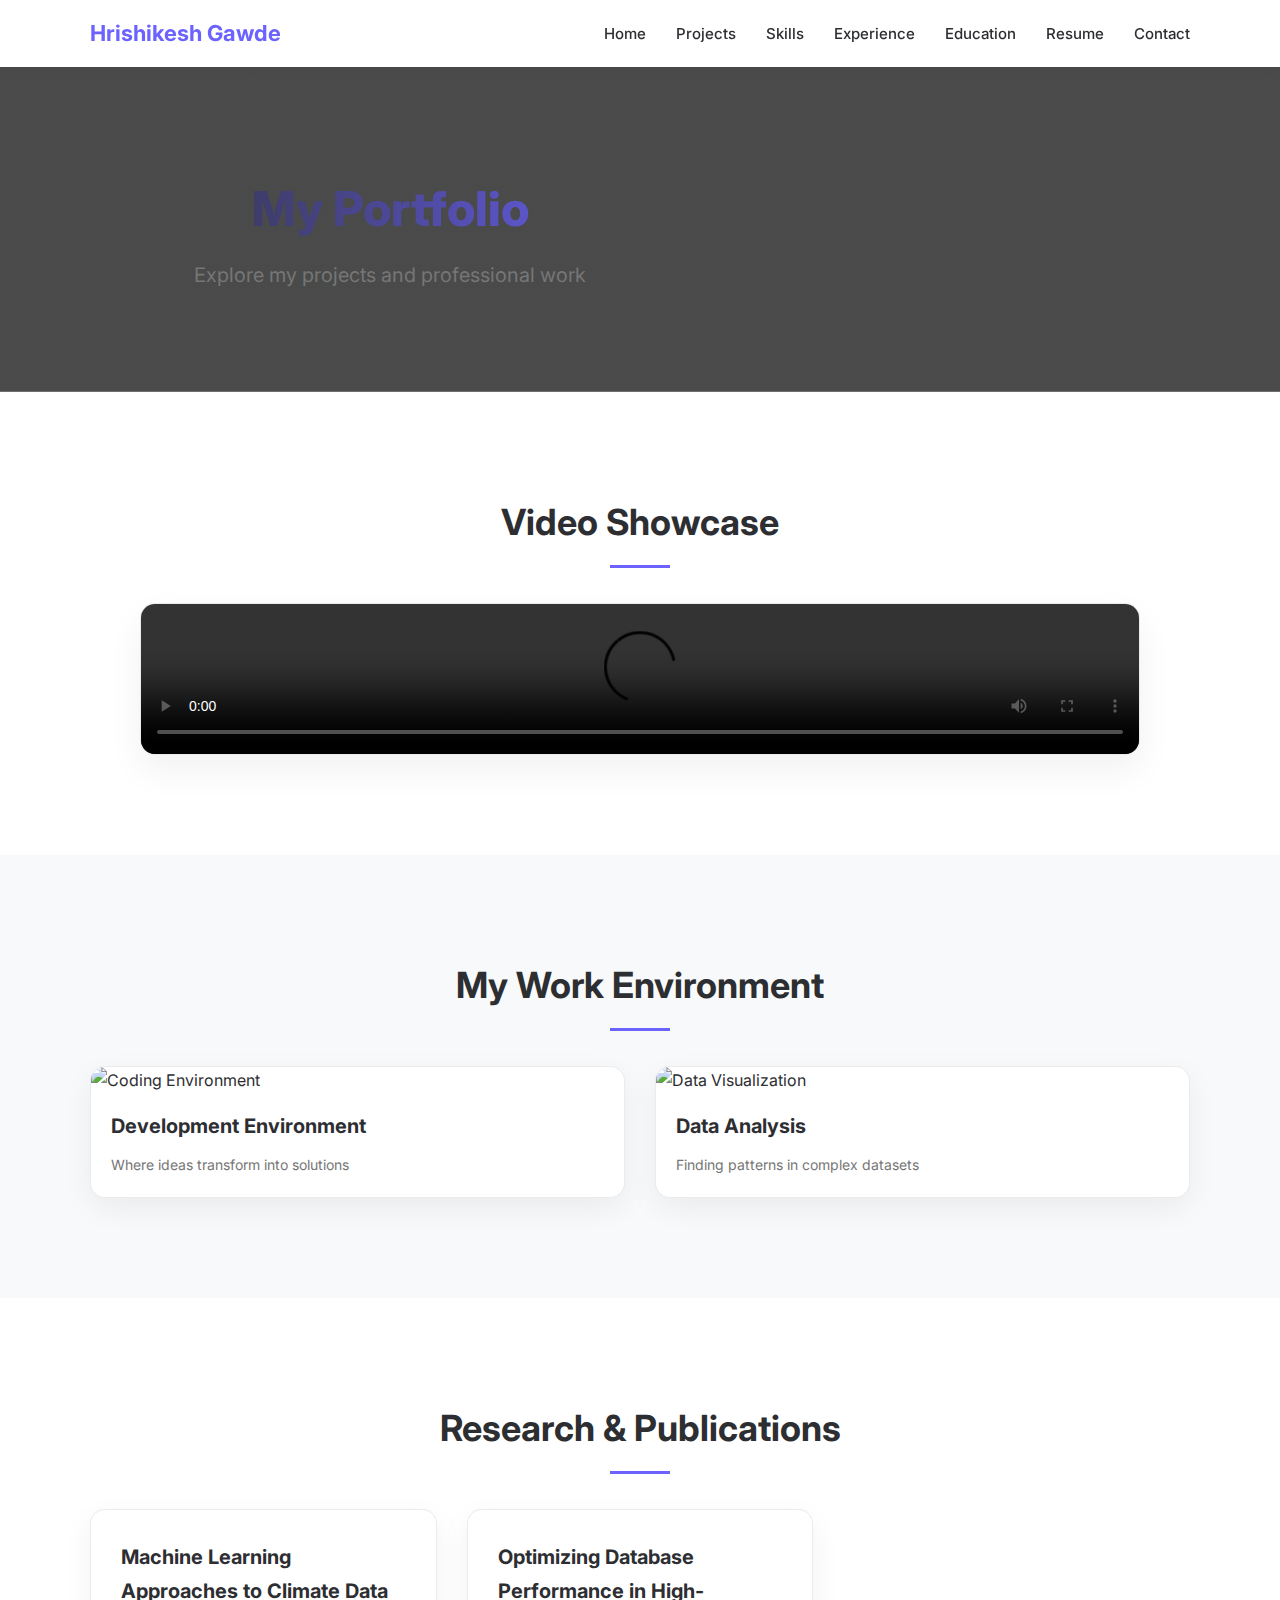
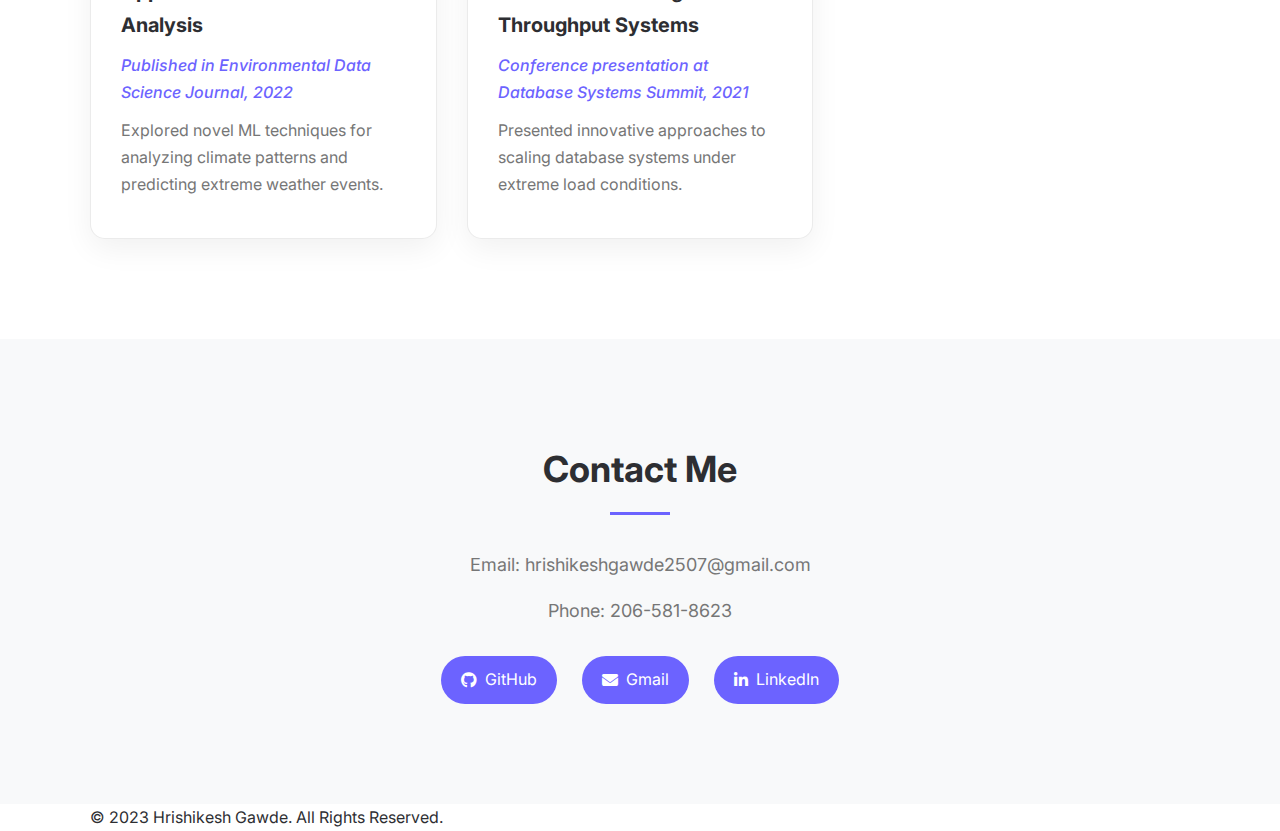
==== content.html @ 54a7409c "Add files via upload" ====
<!DOCTYPE html>
<html lang="en">

<head>
    <meta charset="UTF-8">
    <meta name="viewport" content="width=device-width, initial-scale=1.0">
    <meta name="description" content="Hrishikesh Gawde - Projects and Work">
    <meta name="keywords" content="software engineer, projects, portfolio, Hrishikesh Gawde">
    <title>My Work | Hrishikesh Gawde</title>
    <link rel="stylesheet" href="style.css">
    <link rel="stylesheet" href="https://cdnjs.cloudflare.com/ajax/libs/font-awesome/6.4.0/css/all.min.css">
    <link rel="preconnect" href="https://fonts.googleapis.com">
    <link rel="preconnect" href="https://fonts.gstatic.com" crossorigin>
    <link href="https://fonts.googleapis.com/css2?family=Inter:wght@400;500;600;700&display=swap" rel="stylesheet">
</head>

<body>
    <!-- Header -->
    <header>
        <div class="container">
            <div class="logo">
                <h1>Hrishikesh Gawde</h1>
            </div>
            <nav>
                <ul>
                    <li><a href="index.html">Home</a></li>
                    <li><a href="#projects">Projects</a></li>
                    <li><a href="#skills">Skills</a></li>
                    <li><a href="#experience">Experience</a></li>
                    <li><a href="#education">Education</a></li>
                    <li><a href="#resume">Resume</a></li>
                    <li><a href="#contact">Contact</a></li>
                </ul>
            </nav>
        </div>
    </header>

    <!-- Work Hero Section -->
    <section id="work-hero" class="content-hero">
        <div class="container">
            <div class="hero-content text-center">
                <h2>My Portfolio</h2>
                <p>Explore my projects and professional work</p>
            </div>
        </div>
    </section>

    <!-- Video Showcase Section -->
    <section id="video-showcase">
        <div class="container">
            <h2 class="section-title">Video Showcase</h2>
            <div class="video-container">
                <video id="showcase-video" controls autoplay playsinline>
                    <source src="video/background.mp4" type="video/mp4">
                    Your browser does not support the video tag.
                </video>
            </div>
        </div>
    </section>

    <!-- Work Environment Section -->
    <section id="work-environment">
        <div class="container">
            <h2 class="section-title">My Work Environment</h2>
            <div class="work-images">
                <div class="work-image-card">
                    <img src="images/AI generated.jpg" alt="Coding Environment">
                    <h3>Development Environment</h3>
                    <p>Where ideas transform into solutions</p>
                </div>
                <div class="work-image-card">
                    <img src="images/DALL-E generated.jpg" alt="Data Visualization">
                    <h3>Data Analysis</h3>
                    <p>Finding patterns in complex datasets</p>
                </div>
            </div>
        </div>
    </section>
    
    <!-- Additional Work Section -->
    <section id="additional-work">
        <div class="container">
            <h2 class="section-title">Research & Publications</h2>
            <div class="work-items">
                <div class="work-item">
                    <h3>Machine Learning Approaches to Climate Data Analysis</h3>
                    <p>Published in Environmental Data Science Journal, 2022</p>
                    <p>Explored novel ML techniques for analyzing climate patterns and predicting extreme weather events.</p>
                </div>
                <div class="work-item">
                    <h3>Optimizing Database Performance in High-Throughput Systems</h3>
                    <p>Conference presentation at Database Systems Summit, 2021</p>
                    <p>Presented innovative approaches to scaling database systems under extreme load conditions.</p>
                </div>
            </div>
        </div>
    </section>

    <!-- Contact Section -->
    <section id="contact">
        <div class="container">
            <h2 class="section-title">Contact Me</h2>
            <p>Email: hrishikeshgawde2507@gmail.com</p>
            <p>Phone: 206-581-8623</p>
            <div class="contact-social-links">
                <a href="https://github.com/hrishikeshgawde" target="_blank"><i class="fab fa-github"></i> GitHub</a>
                <a href="mailto:hrishikeshgawde2507@gmail.com"><i class="fas fa-envelope"></i> Gmail</a>
                <a href="https://www.linkedin.com/in/hrishikesh-gawde/" target="_blank"><i class="fab fa-linkedin-in"></i> LinkedIn</a>
            </div>
        </div>
    </section>

    <!-- Footer -->
    <footer>
        <div class="container">
            <p>© 2023 Hrishikesh Gawde. All Rights Reserved.</p>
        </div>
    </footer>

    <script src="script.js"></script>
</body>
</html>
---- style.css ----
/* Modern Portfolio Theme */
:root {
  --primary-color: #6c63ff;
  --secondary-color: #f8f9fa;
  --accent-color: #4a40e4;
  --text-color: #2d2e32;
  --text-light: #767676;
  --background-color: #ffffff;
  --card-bg: #ffffff;
  --shadow-color: rgba(0, 0, 0, 0.06);
  --border-color: rgba(0, 0, 0, 0.08);
  --section-spacing: 100px;
}

* {
  box-sizing: border-box;
  margin: 0;
  padding: 0;
  font-family: 'Inter', sans-serif;
}

html {
  scroll-behavior: smooth;
}

body {
  background-color: var(--background-color);
  color: var(--text-color);
  font-size: 16px;
  line-height: 1.7;
}

.container {
  max-width: 1140px;
  margin: auto;
  padding: 0 20px;
}

/* Header */
header {
  background: var(--background-color);
  color: var(--text-color);
  padding: 15px 0;
  position: fixed;
  width: 100%;
  top: 0;
  left: 0;
  box-shadow: 0 1px 8px var(--shadow-color);
  z-index: 1000;
  transition: all 0.3s ease;
}

header .container {
  display: flex;
  justify-content: space-between;
  align-items: center;
}

.logo h1 {
  font-size: 22px;
  font-weight: 700;
  color: var(--primary-color);
}

nav ul {
  display: flex;
  list-style: none;
}

nav ul li {
  margin-left: 30px;
}

nav ul li a {
  color: var(--text-color);
  text-decoration: none;
  font-weight: 500;
  font-size: 15px;
  position: relative;
  transition: color 0.3s ease;
}

nav ul li a:after {
  content: "";
  position: absolute;
  width: 0;
  height: 2px;
  bottom: -4px;
  left: 0;
  background-color: var(--primary-color);
  transition: width 0.3s ease;
}

nav ul li a:hover {
  color: var(--primary-color);
}

nav ul li a:hover:after {
  width: 100%;
}

/* Hero Section */
#hero {
  text-align: left;
  padding: 180px 0 100px;
  color: var(--text-color);
  position: relative;
  overflow: hidden;
  /* Removed fallback background to prevent interference with video */
}

.video-background {
  position: absolute;
  top: 0;
  left: 0;
  width: 100%;
  height: 100%;
  overflow: hidden;
  z-index: -1;
}

#hero-video {
  position: absolute;
  top: 0;
  left: 0;
  width: 100%;
  height: 100%;
  object-fit: cover;
  z-index: 0;
}

.video-overlay {
  position: absolute;
  top: 0;
  left: 0;
  width: 100%;
  height: 100%;
  background: linear-gradient(rgb(60, 57, 57, 0.85), rgba(255, 255, 255, 0.8));
  z-index: 1;
}

#hero:before {
  content: "";
  position: absolute;
  top: -150px;
  right: -100px;
  width: 500px;
  height: 500px;
  border-radius: 50%;
  background: linear-gradient(45deg, var(--primary-color), var(--accent-color));
  opacity: 0.05;
  z-index: 2;
}

.hero-flex {
  display: flex;
  justify-content: space-between;
  align-items: center;
  gap: 40px;
}

.hero-content {
  max-width: 600px;
  position: relative;
  z-index: 3;
}

.hero-image {
  flex: 0 0 360px;
  position: relative;
  z-index: 3;
}

.portrait {
  width: 100%;
  object-fit: cover;
  border-radius: 10px;
  box-shadow: 0 15px 30px rgba(0, 0, 0, 0.15);
  border: 5px solid white;
  transition: transform 0.3s ease, box-shadow 0.3s ease;
}

.portrait:hover {
  transform: scale(1.03);
  box-shadow: 0 20px 40px rgba(0, 0, 0, 0.2);
}

.hero-content h2 {
  font-size: 50px;
  font-weight: 800;
  margin-bottom: 20px;
  line-height: 1.2;
  background: linear-gradient(to right, var(--text-color), var(--primary-color));
  -webkit-background-clip: text;
  -webkit-text-fill-color: transparent;
}

.hero-content p {
  font-size: 20px;
  margin-bottom: 40px;
  color: var(--text-light);
  max-width: 90%;
}

.cta-buttons {
  display: flex;
  gap: 20px;
}

.btn {
  display: inline-block;
  padding: 12px 28px;
  border-radius: 50px;
  text-decoration: none;
  font-weight: 600;
  font-size: 16px;
  transition: all 0.3s ease;
  letter-spacing: 0.5px;
}

.btn.primary {
  background: var(--primary-color);
  color: white;
  box-shadow: 0 6px 15px rgba(108, 99, 255, 0.3);
}

.btn.primary:hover {
  transform: translateY(-3px);
  box-shadow: 0 10px 20px rgba(108, 99, 255, 0.4);
}

.btn.secondary {
  background: transparent;
  color: var(--text-color);
  border: 2px solid var(--primary-color);
}

.btn.secondary:hover {
  transform: translateY(-3px);
  background: rgba(108, 99, 255, 0.05);
}

/* Sections */
section {
  padding: var(--section-spacing) 0;
  position: relative;
}

section:nth-child(even) {
  background-color: var(--secondary-color);
}

.section-title {
  font-size: 36px;
  font-weight: 700;
  margin-bottom: 50px;
  text-align: center;
  position: relative;
  color: var(--text-color);
}

.section-title:after {
  content: "";
  position: absolute;
  bottom: -15px;
  left: 50%;
  transform: translateX(-50%);
  width: 60px;
  height: 3px;
  background: var(--primary-color);
}

/* About Section */
#about .about-content {
  display: flex;
  flex-direction: column;
  align-items: center;
}

.about-text {
  max-width: 800px;
  text-align: center;
}

.about-text h3 {
  font-size: 28px;
  margin-bottom: 20px;
  color: var(--text-color);
}

.about-text p {
  margin-bottom: 30px;
  color: var(--text-light);
}

.social-links {
  display: flex;
  justify-content: center;
  gap: 20px;
  margin-top: 30px;
}

.social-links a {
  display: inline-flex;
  align-items: center;
  justify-content: center;
  width: 40px;
  height: 40px;
  border-radius: 50%;
  background: var(--primary-color);
  color: white;
  font-size: 18px;
  transition: all 0.3s ease;
}

.social-links a:hover {
  transform: translateY(-5px);
  box-shadow: 0 6px 12px rgba(108, 99, 255, 0.3);
}

/* Projects */
.projects-grid {
  display: grid;
  grid-template-columns: repeat(auto-fit, minmax(320px, 1fr));
  gap: 30px;
}

.project-card {
  background: var(--card-bg);
  padding: 35px 30px;
  border-radius: 15px;
  box-shadow: 0 10px 30px var(--shadow-color);
  transition: transform 0.4s ease, box-shadow 0.4s ease;
  text-align: left;
  position: relative;
  overflow: hidden;
  z-index: 1;
  border: 1px solid var(--border-color);
}

.project-card:before {
  content: "";
  position: absolute;
  top: 0;
  left: 0;
  width: 5px;
  height: 0;
  background: var(--primary-color);
  transition: height 0.4s ease;
  z-index: -1;
}

.project-card:hover {
  transform: translateY(-10px);
  box-shadow: 0 15px 35px var(--shadow-color);
}

.project-card:hover:before {
  height: 100%;
}

.project-card h3 {
  margin-bottom: 15px;
  font-size: 24px;
  font-weight: 700;
  color: var(--text-color);
}

.project-card p {
  margin-bottom: 25px;
  color: var(--text-light);
  font-size: 15px;
}

.project-card span {
  display: inline-block;
  background: rgba(108, 99, 255, 0.1);
  color: var(--primary-color);
  padding: 6px 12px;
  border-radius: 50px;
  font-size: 14px;
  font-weight: 500;
}

/* Skills */
#skills .container {
  text-align: center;
}

#skills ul {
  display: flex;
  flex-wrap: wrap;
  justify-content: center;
  gap: 15px;
  list-style: none;
  max-width: 800px;
  margin: 0 auto;
}

#skills li {
  background: white;
  color: var(--text-color);
  padding: 12px 20px;
  border-radius: 50px;
  box-shadow: 0 5px 15px var(--shadow-color);
  font-weight: 500;
  font-size: 15px;
  transition: all 0.3s ease;
  border: 1px solid var(--border-color);
}

#skills li:hover {
  transform: translateY(-3px);
  box-shadow: 0 8px 20px var(--shadow-color);
  background: var(--primary-color);
  color: white;
}

/* Experience and Education Sections */
.timeline {
  position: relative;
  max-width: 1000px;
  margin: 0 auto;
}

/* Modified timeline for horizontal layout */
#education .timeline {
  display: flex;
  flex-direction: row;
  justify-content: space-between;
  gap: 30px;
}

#education .timeline:before {
  display: none;
}

#education .timeline-item {
  flex: 1;
  padding: 0;
  max-width: 48%;
}

#education .timeline-dot {
  display: none;
}

/* Keep the vertical timeline for experience section */
.timeline:before {
  content: '';
  position: absolute;
  left: 50%;
  transform: translateX(-50%);
  width: 2px;
  height: 100%;
  background: var(--primary-color);
}

.timeline-item {
  padding: 20px 0;
  position: relative;
  width: 100%;
  justify-content: center;
}

.timeline-dot {
  position: absolute;
  top: 30px;
  width: 16px;
  height: 16px;
  background: var(--primary-color);
  border-radius: 50%;
  z-index: 2;
  left: 50%;
  transform: translateX(-50%);
  box-shadow: 0 0 0 4px rgba(108, 99, 255, 0.2);
}

.timeline-content {
  padding: 30px;
  background: white;
  border-radius: 10px;
  box-shadow: 0 5px 25px var(--shadow-color);
  transition: all 0.3s ease;
  border: 1px solid var(--border-color);
}

#experience .timeline-item:nth-child(odd) .timeline-content {}

#experience .timeline-item:nth-child(even) .timeline-content {
  margin-left: 55%;
}

.timeline-content h3 {
  font-size: 22px;
  font-weight: 600;
  margin-bottom: 5px;
  color: var(--text-color);
}

.timeline-content h4 {
  font-size: 18px;
  font-weight: 500;
  margin-bottom: 10px;
  color: var(--primary-color);
}

.timeline-date {
  display: inline-block;
  margin-bottom: 15px;
  padding: 5px 15px;
  background: rgba(108, 99, 255, 0.1);
  border-radius: 20px;
  font-size: 14px;
  font-weight: 500;
  color: var(--primary-color);
}

.timeline-content p {
  margin-bottom: 0;
  color: var(--text-light);
  line-height: 1.7;
}

.timeline-content:hover {
  transform: translateY(-5px);
  box-shadow: 0 10px 35px var(--shadow-color);
}

/* Resume Section */
#resume {
  text-align: center;
}

#resume .btn {
  margin-top: 20px;
}

#resume .btn i {
  margin-right: 8px;
}

/* Contact Section */
#contact {
  text-align: center;
}

#contact p {
  font-size: 18px;
  margin-bottom: 15px;
  color: var(--text-light);
}

.contact-social-links {
  display: flex;
  justify-content: center;
  gap: 25px;
  margin-top: 30px;
}

.contact-social-links a {
  display: inline-flex;
  align-items: center;
  justify-content: center;
  padding: 10px 20px;
  border-radius: 50px;
  background: var(--primary-color);
  color: white;
  font-size: 16px;
  text-decoration: none;
  transition: all 0.3s ease;
}

.contact-social-links a i {
  margin-right: 8px;
}

.contact-social-links a:hover {
  transform: translateY(-5px);
  box-shadow: 0 6px 12px rgba(108, 99, 255, 0.3);
}

/* Animations */
@keyframes fadeIn {
  from {
    opacity: 0;
    transform: translateY(20px);
  }

  to {
    opacity: 1;
    transform: translateY(0);
  }
}

.visible {
  animation: fadeIn 0.8s ease forwards;
}

/* Content Page Styles */
.content-hero {
  background: linear-gradient(rgba(0, 0, 0, 0.7), rgba(0, 0, 0, 0.7)), url('images/portfolio background.jpg');
  background-size: cover;
  background-position: center;
  padding: 180px 0 100px;
  text-align: center;
  color: white;
}

.content-hero h2 {
  font-size: 48px;
  font-weight: 800;
  margin-bottom: 20px;
}

.content-hero p {
  font-size: 20px;
  max-width: 700px;
  margin: 0 auto;
}

.text-center {
  text-align: center;
}

.project-details {
  margin-top: 10px;
  font-size: 14px;
  color: var(--text-light);
  line-height: 1.6;
}

.work-items {
  display: grid;
  grid-template-columns: repeat(auto-fill, minmax(300px, 1fr));
  gap: 30px;
}

.work-item {
  background: var(--card-bg);
  padding: 30px;
  border-radius: 15px;
  box-shadow: 0 10px 30px var(--shadow-color);
  transition: transform 0.3s ease, box-shadow 0.3s ease;
  border: 1px solid var(--border-color);
}

.work-item:hover {
  transform: translateY(-10px);
  box-shadow: 0 15px 35px var(--shadow-color);
}

.work-item h3 {
  font-size: 20px;
  margin-bottom: 10px;
  color: var(--text-color);
}

.work-item p {
  color: var(--text-light);
  margin-bottom: 10px;
}

.work-item p:first-of-type {
  font-style: italic;
  color: var(--primary-color);
  font-weight: 500;
}

/* Video Showcase Section */
.video-container {
  max-width: 1000px;
  margin: 0 auto;
  box-shadow: 0 15px 35px var(--shadow-color);
  border-radius: 15px;
  overflow: hidden;
  background: var(--card-bg);
  border: 1px solid var(--border-color);
}

#showcase-video {
  width: 100%;
  display: block;
  cursor: pointer;
}

/* Work Environment Image Gallery */
.work-images {
  display: grid;
  grid-template-columns: repeat(auto-fit, minmax(300px, 1fr));
  gap: 30px;
  margin-top: 20px;
}

.work-image-card {
  background: var(--card-bg);
  border-radius: 15px;
  overflow: hidden;
  box-shadow: 0 10px 30px var(--shadow-color);
  transition: transform 0.3s ease, box-shadow 0.3s ease;
  border: 1px solid var(--border-color);
}

.work-image-card:hover {
  transform: translateY(-10px);
  box-shadow: 0 15px 35px var(--shadow-color);
}

.work-image-card img {
  width: 100%;
  height: 250px;
  object-fit: cover;
  transition: transform 0.5s ease;
}

.work-image-card:hover img {
  transform: scale(1.05);
}

.work-image-card h3 {
  font-size: 20px;
  margin: 15px 20px 10px;
  color: var(--text-color);
}

.work-image-card p {
  color: var(--text-light);
  margin: 0 20px 20px;
  font-size: 14px;
}

/* Responsive Design */
@media screen and (max-width: 768px) {
  .hero-flex {
    flex-direction: column-reverse;
    text-align: center;
  }
  
  .hero-content {
    max-width: 100%;
  }
  
  .hero-image {
    flex: 0 0 auto;
    margin-bottom: 30px;
    width: 250px;
    align-self: center;
  }
  
  .hero-content h2 {
    font-size: 36px;
  }

  .hero-content p {
    font-size: 18px;
  }

  .section-title {
    font-size: 30px;
  }

  .projects-grid {
    grid-template-columns: 1fr;
  }

  header .container {
    flex-direction: column;
    padding: 15px;
  }

  nav ul {
    margin-top: 15px;
    flex-wrap: wrap;
    justify-content: center;
  }

  nav ul li {
    margin-left: 15px;
    margin-bottom: 5px;
  }

  /* Timeline responsive */
  #experience .timeline:before {
    left: 30px;
  }

  #experience .timeline-dot {
    left: 30px;
  }

  #experience .timeline-content {
    width: 80%;
    margin-left: 60px !important;
  }

  #experience .timeline-item:nth-child(odd) .timeline-content,
  #experience .timeline-item:nth-child(even) .timeline-content {
    margin-right: 0;
  }
  
  /* Education timeline responsive */
  #education .timeline {
    flex-direction: column;
    gap: 20px;
  }
  
  #education .timeline-item {
    max-width: 100%;
  }
}
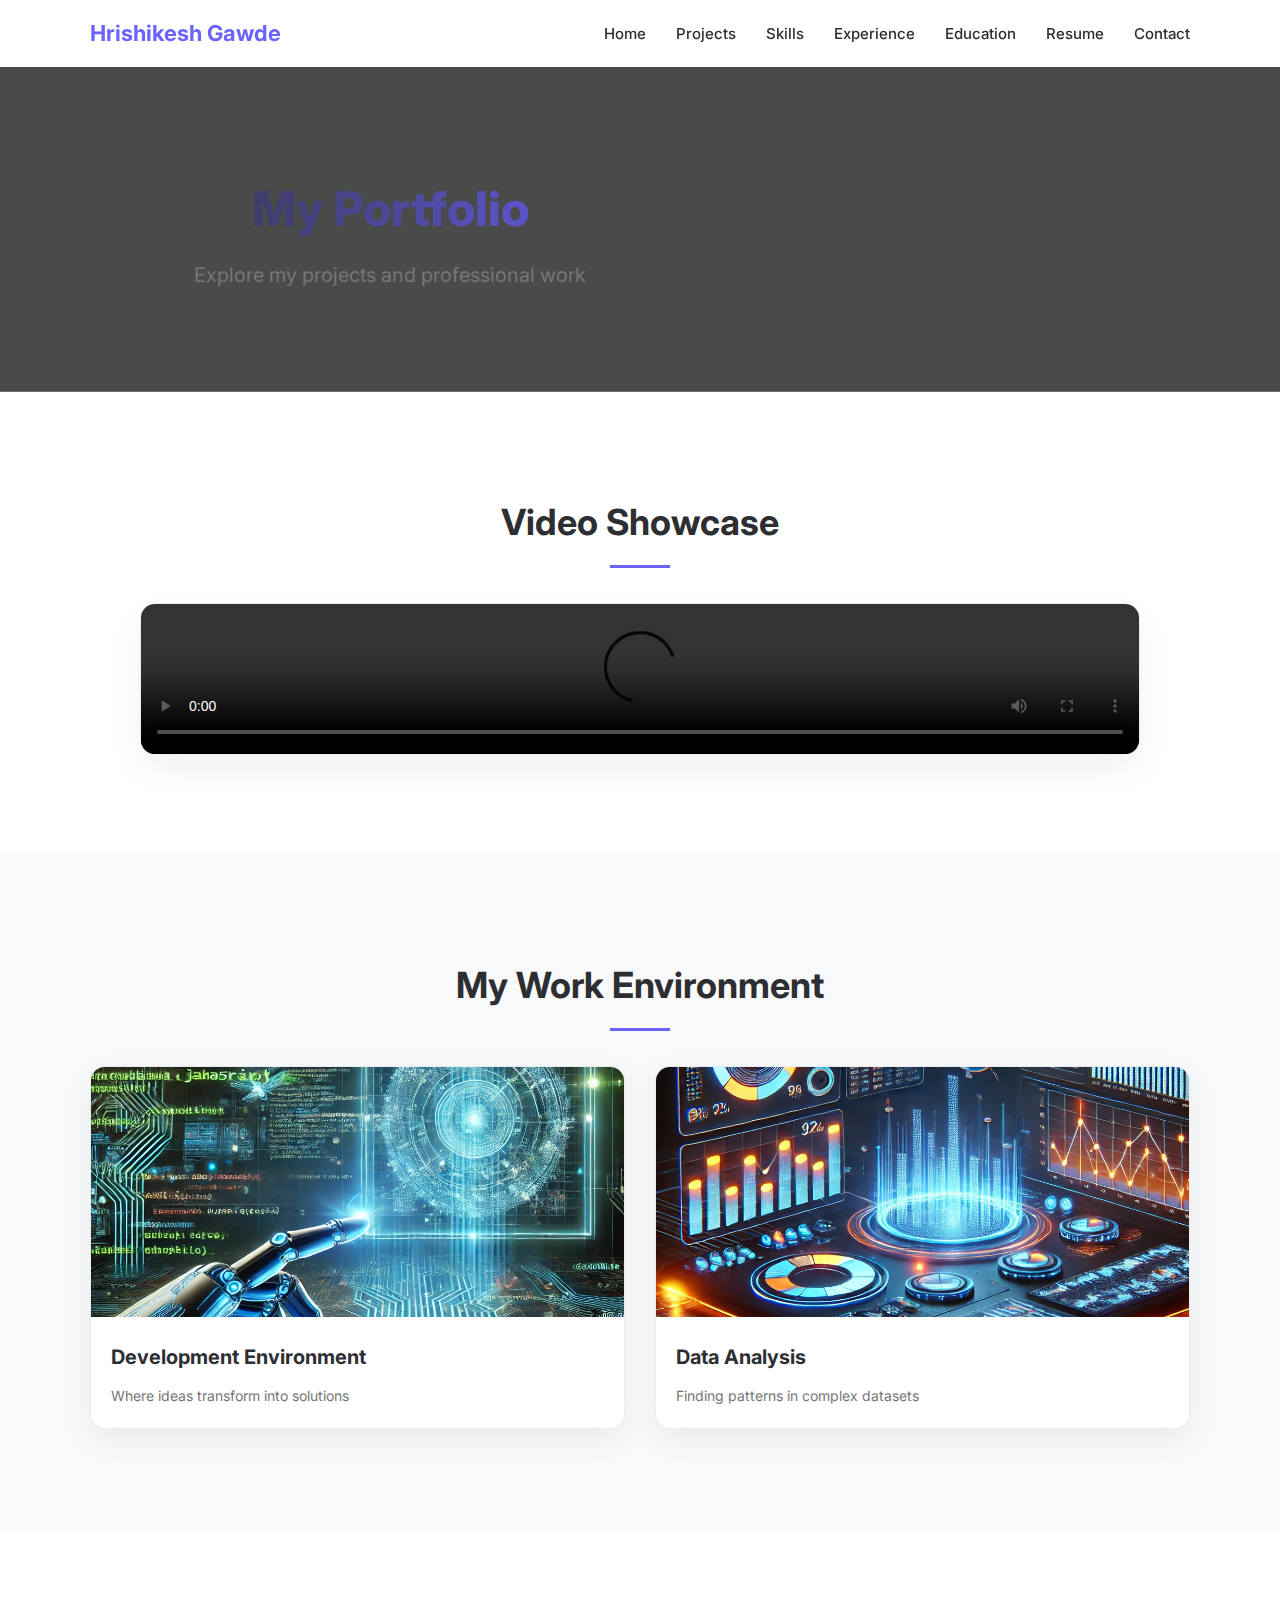
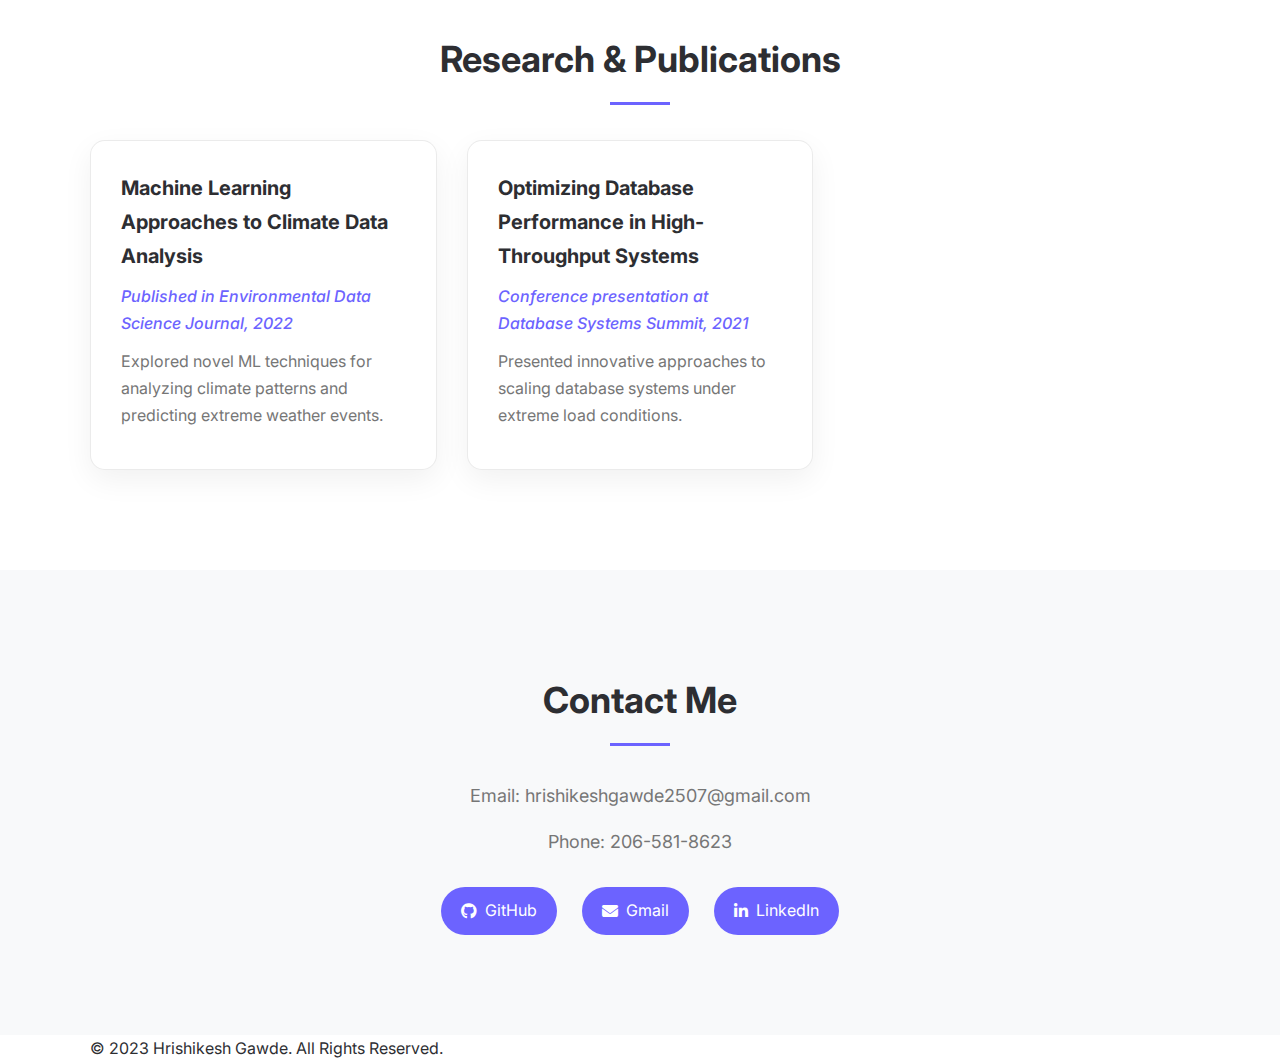
==== commit 7d59b407: "Update content.html" ====
--- a/content.html
+++ b/content.html
@@ -65,12 +65,12 @@
             <h2 class="section-title">My Work Environment</h2>
             <div class="work-images">
                 <div class="work-image-card">
-                    <img src="images/AI generated.jpg" alt="Coding Environment">
+                    <img src="AI generated.jpg" alt="Coding Environment">
                     <h3>Development Environment</h3>
                     <p>Where ideas transform into solutions</p>
                 </div>
                 <div class="work-image-card">
-                    <img src="images/DALL-E generated.jpg" alt="Data Visualization">
+                    <img src="DALL-E generated.jpg" alt="Data Visualization">
                     <h3>Data Analysis</h3>
                     <p>Finding patterns in complex datasets</p>
                 </div>
